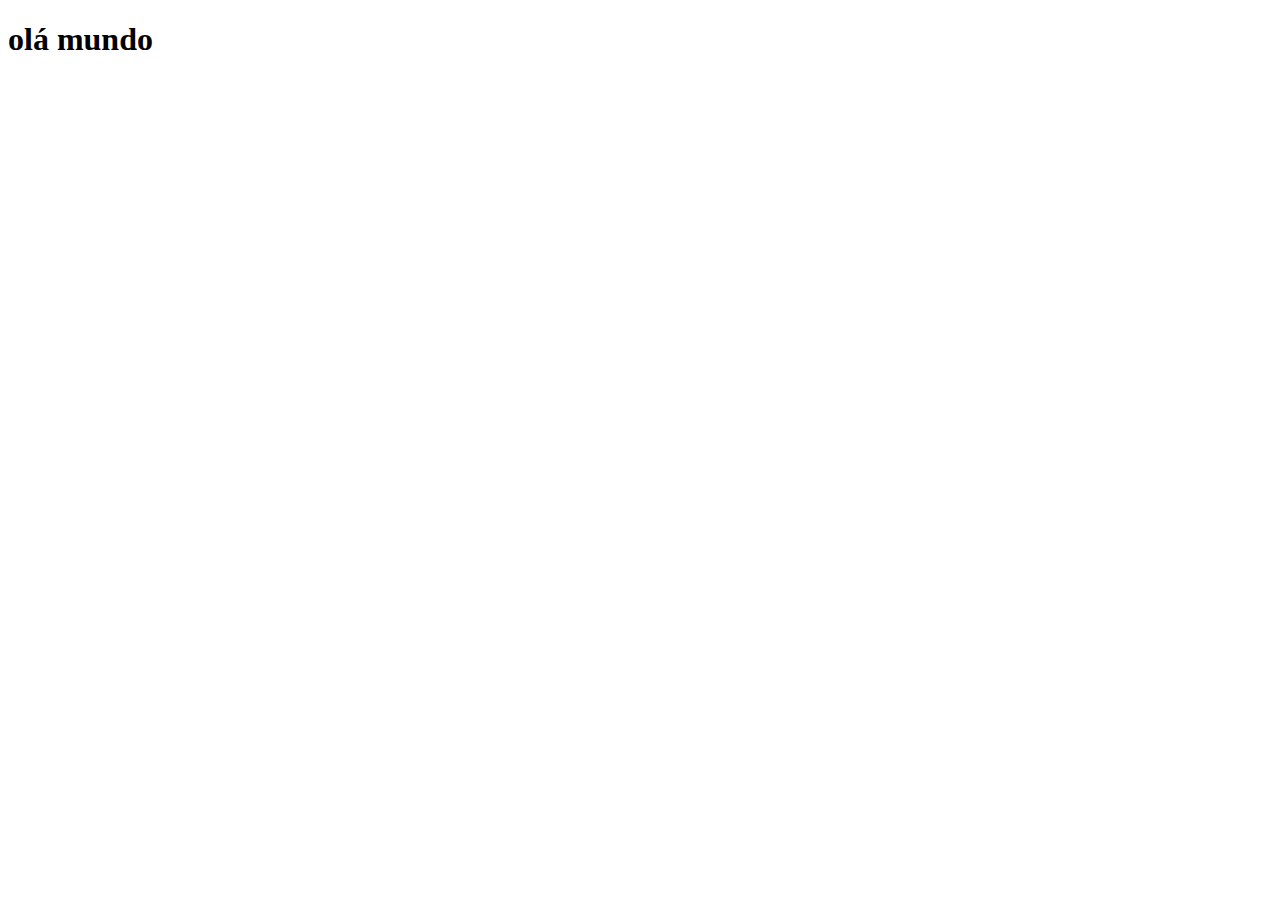
==== index.html @ a0b630f2 "criei a página principal" ====
<!DOCTYPE html>
<html lang="pt-br">
<head>
    <meta charset="UTF-8">
    <meta name="viewport" content="width=device-width, initial-scale=1.0">
    <link rel="shortcut icon" href="favicon.ico" type="image/x-icon">
    <title>Projeto Redes Sociais</title>
</head>
<body>
    <h1>olá mundo</h1>
</body>
</html>
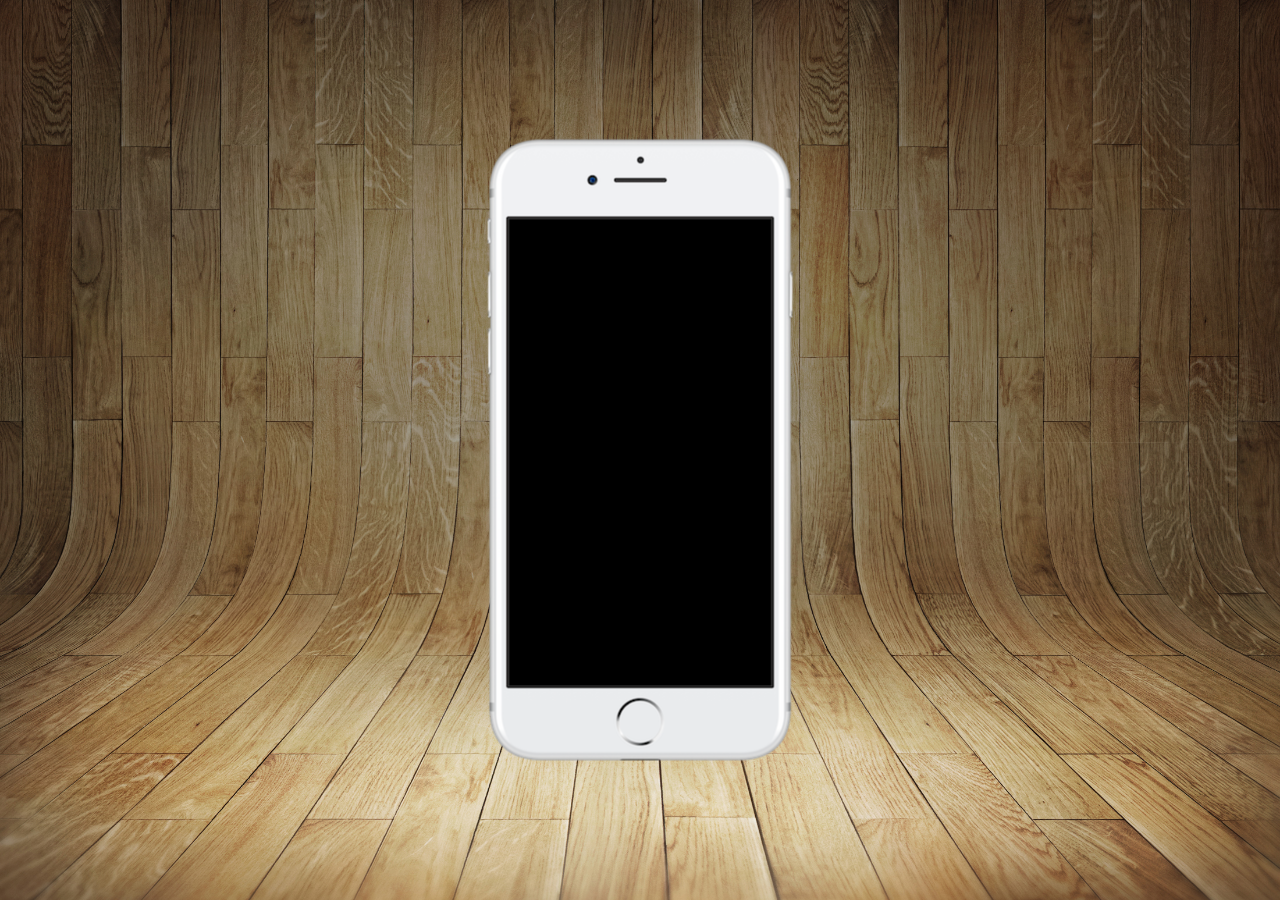
==== commit a242d71e: "," ====
--- a/index.html
+++ b/index.html
@@ -4,9 +4,17 @@
     <meta charset="UTF-8">
     <meta name="viewport" content="width=device-width, initial-scale=1.0">
     <link rel="shortcut icon" href="favicon.ico" type="image/x-icon">
+    <link rel="stylesheet" href="estilos/style.css">
     <title>Projeto Redes Sociais</title>
 </head>
 <body>
-    <h1>olá mundo</h1>
+    <main>
+        <section id="telefone">
+
+        </section>
+        <section id="redes-sociais">
+
+        </section>
+    </main>
 </body>
 </html>--- a/estilos/style.css
+++ b/estilos/style.css
@@ -0,0 +1,38 @@
+@charset "UTF-8";
+
+* {
+    margin: 0px;
+    padding: 0px;
+    font-family: Arial, Helvetica, sans-serif;
+}
+
+html, body {
+    height: 100vh;
+    width: 100vw;
+    background-color: black;
+}
+
+body {
+    background: url('../imagens/fundo-madeira.jpg') no-repeat top center;
+    background-size: cover;
+    background-attachment: fixed;
+}
+
+main {
+    position: relative;
+    height: 100vh;
+}
+
+section#telefone {
+    position: absolute;
+    top: 50%;
+    left: 50%;
+    transform: translate(-50%, -50%);
+
+    height: 627px;
+    width: 311px;
+    
+    background: url('../imagens/frame-iphone.png') no-repeat;
+    
+    
+}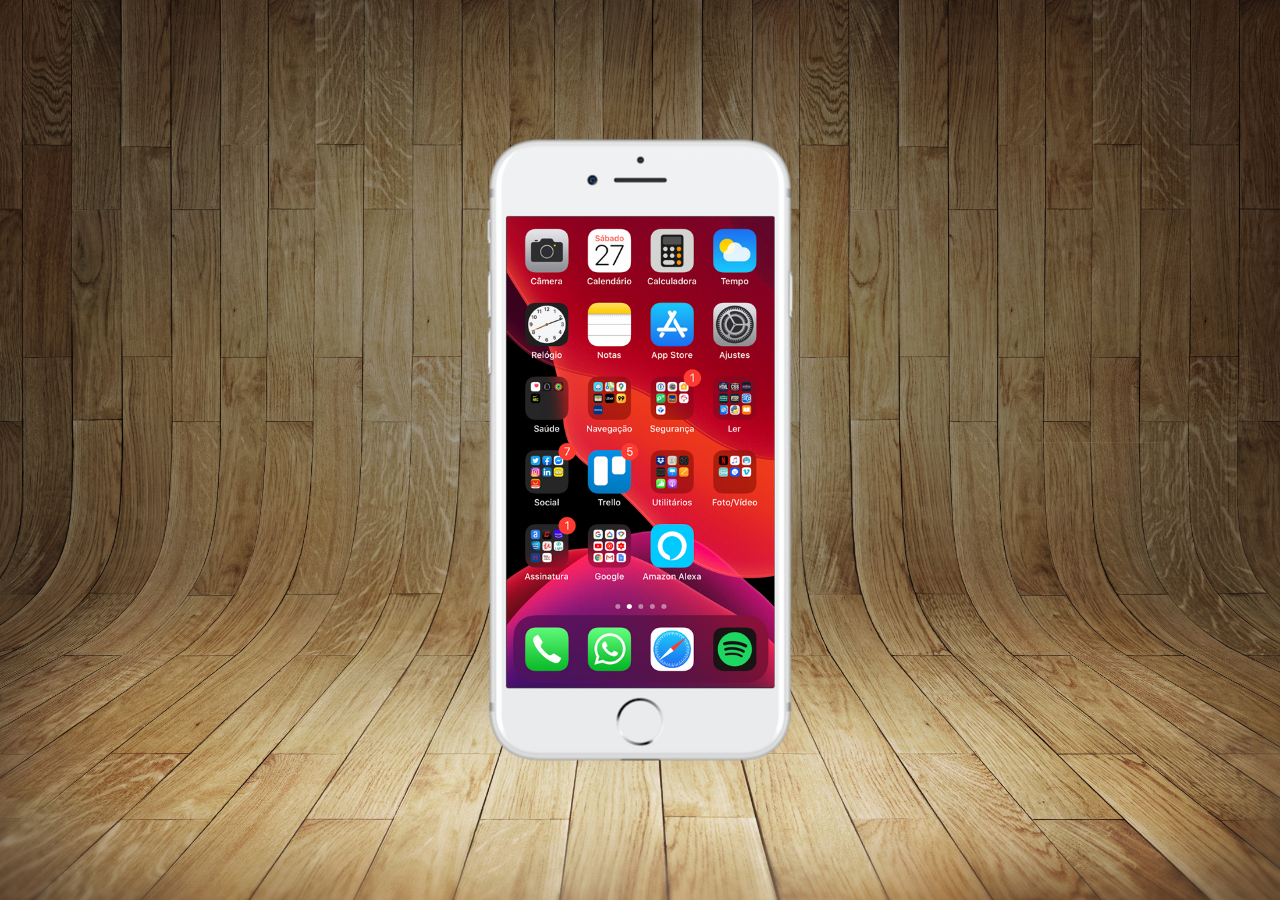
==== commit d174193c: "criei a tela home" ====
--- a/index.html
+++ b/index.html
@@ -10,7 +10,7 @@
 <body>
     <main>
         <section id="telefone">
-
+            <iframe src="home.html" name="tela" id="tela" frameborder="0"></iframe>
         </section>
         <section id="redes-sociais">
 
--- a/estilos/style.css
+++ b/estilos/style.css
@@ -31,8 +31,13 @@
 
     height: 627px;
     width: 311px;
-    
     background: url('../imagens/frame-iphone.png') no-repeat;
-    
-    
+}
+
+iframe#tela {
+    position: relative;
+    top: 80px;
+    left: 22px;
+    height: 471px;
+    width: 268px;
 }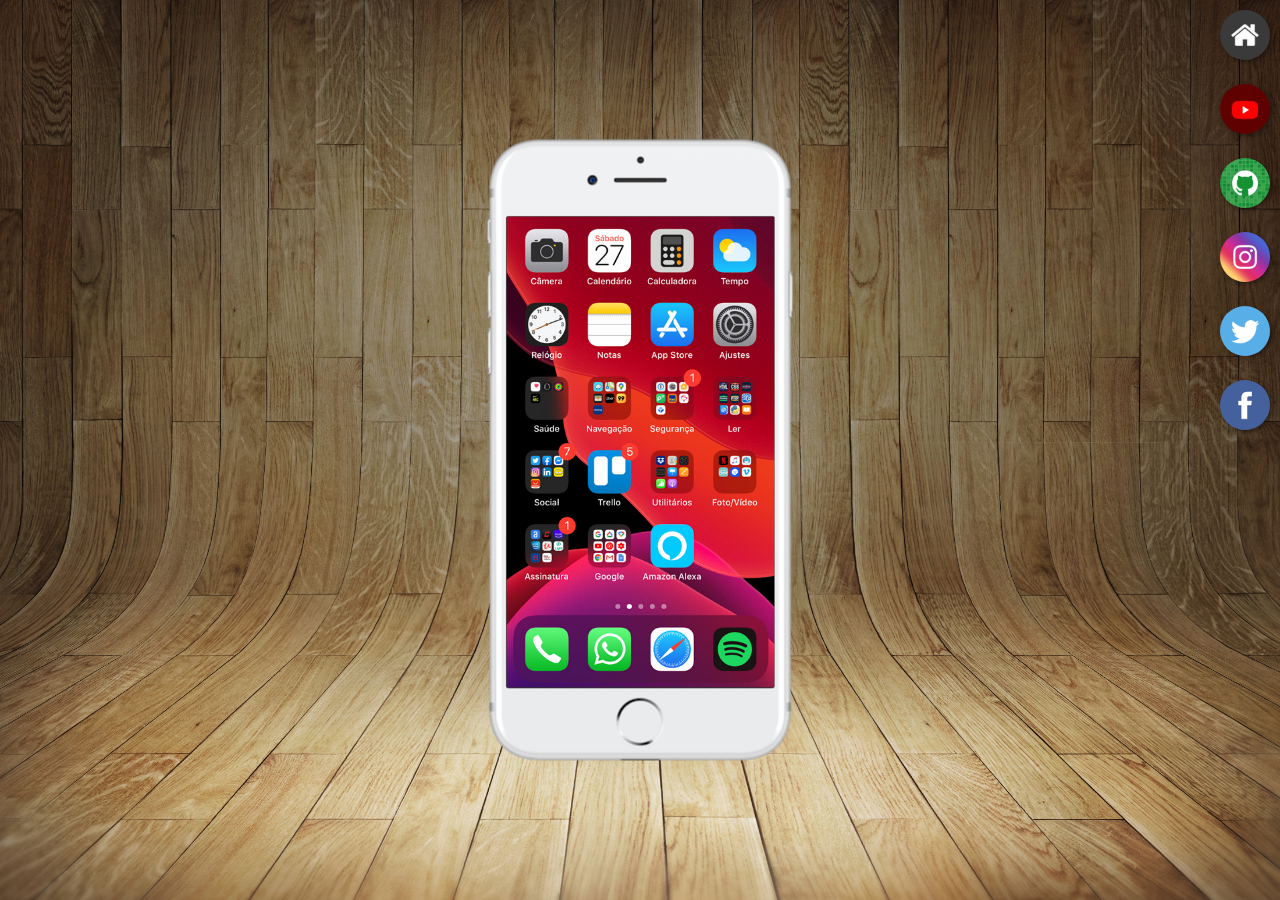
==== commit a2c8a478: "botoes lateral" ====
--- a/index.html
+++ b/index.html
@@ -10,10 +10,17 @@
 <body>
     <main>
         <section id="telefone">
-            <iframe src="home.html" name="tela" id="tela" frameborder="0"></iframe>
+            <iframe src="home.html" name="tela" id="tela" frameborder="0">
+                Seu navegador não é compatível com isso
+            </iframe>
         </section>
         <section id="redes-sociais">
-
+            <a href="" target="tela"><img src="imagens/logo-home.jpg" alt="Home"></a><br>
+            <a href="#" target="tela"><img src="imagens/logo-youtube.jpg" alt="Youtube"></a><br>
+            <a href="#" target="tela"><img src="imagens/logo-github.jpg" alt="GitHub"></a><br>
+            <a href="#" target="tela"><img src="imagens/logo-instagram.jpg" alt="Instagram"></a><br>
+            <a href="#" target="tela"><img src="imagens/logo-twitter.jpg" alt="Twitter"></a><br>
+            <a href="#" target="tela"><img src="imagens/logo-facebook.jpg" alt="Facebook"></a><br>
         </section>
     </main>
 </body>
--- a/estilos/style.css
+++ b/estilos/style.css
@@ -40,4 +40,24 @@
     left: 22px;
     height: 471px;
     width: 268px;
+}
+
+section#redes-sociais{
+    text-align: right;
+}
+
+section#redes-sociais img {
+    width: 50px;
+    margin: 10px;
+    border-radius: 50%;
+    box-shadow: 2px 2px 5px rgba(0, 0, 0, 0.400);
+    box-sizing: border-box;
+
+}
+
+section#redes-sociais img:hover {
+    border: 2px solid rgba(255, 255, 255, 0.692);
+    transform: translate(-3px, -3px);
+    box-shadow: 5px 5px 10px rgba(0, 0, 0, 0.603);
+    transition: transform 0.4s, border 0.5s;
 }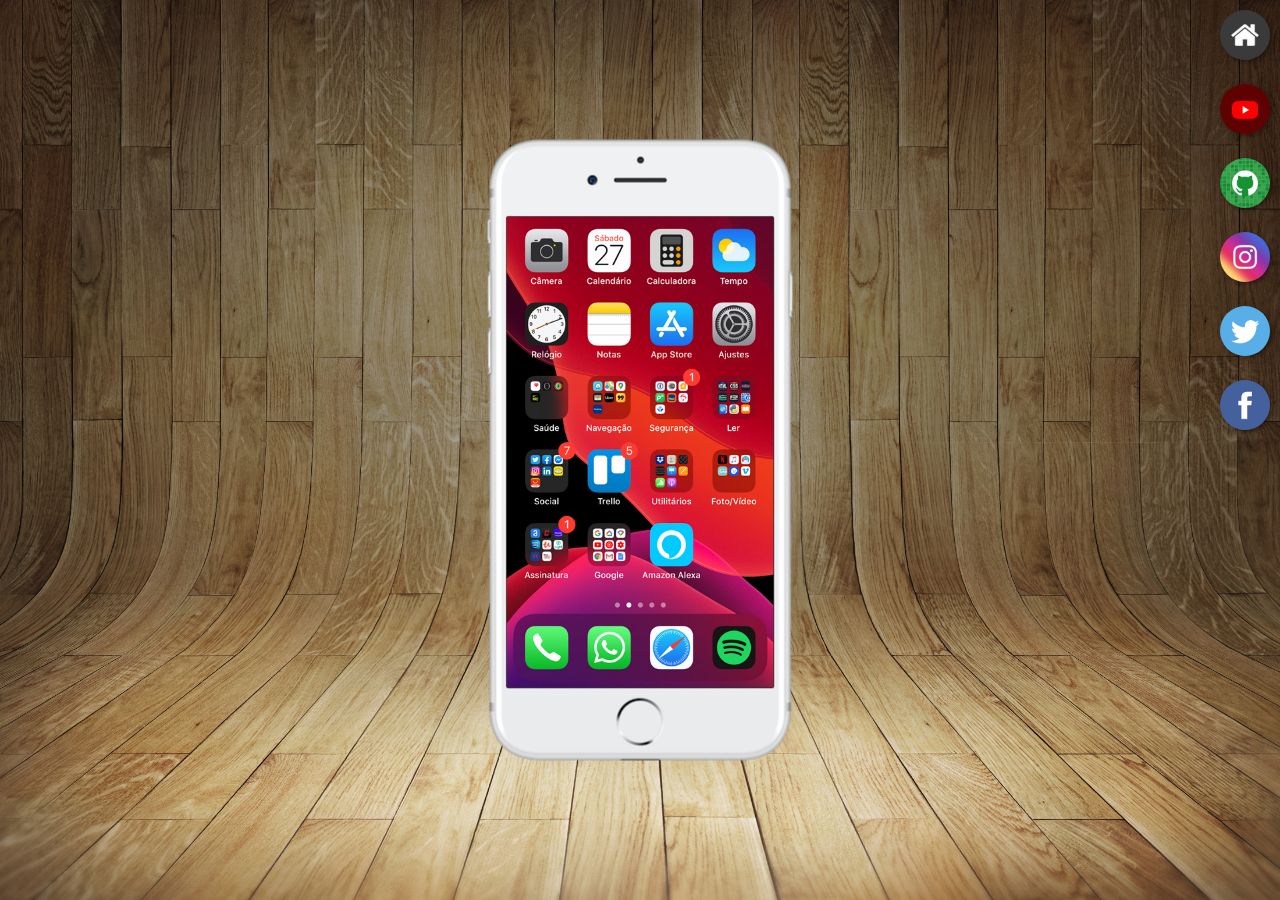
==== commit 4df57422: "." ====
--- a/index.html
+++ b/index.html
@@ -15,12 +15,12 @@
             </iframe>
         </section>
         <section id="redes-sociais">
-            <a href="" target="tela"><img src="imagens/logo-home.jpg" alt="Home"></a><br>
-            <a href="#" target="tela"><img src="imagens/logo-youtube.jpg" alt="Youtube"></a><br>
-            <a href="#" target="tela"><img src="imagens/logo-github.jpg" alt="GitHub"></a><br>
-            <a href="#" target="tela"><img src="imagens/logo-instagram.jpg" alt="Instagram"></a><br>
-            <a href="#" target="tela"><img src="imagens/logo-twitter.jpg" alt="Twitter"></a><br>
-            <a href="#" target="tela"><img src="imagens/logo-facebook.jpg" alt="Facebook"></a><br>
+            <a href="home.html" target="tela"><img src="imagens/logo-home.jpg" alt="Home"></a><br>
+            <a href="youtube.html" target="tela"><img src="imagens/logo-youtube.jpg" alt="Youtube"></a><br>
+            <a href="github.html" target="tela"><img src="imagens/logo-github.jpg" alt="GitHub"></a><br>
+            <a href="instagram.html" target="tela"><img src="imagens/logo-instagram.jpg" alt="Instagram"></a><br>
+            <a href="twitter.html" target="tela"><img src="imagens/logo-twitter.jpg" alt="Twitter"></a><br>
+            <a href="facebook.htm" target="tela"><img src="imagens/logo-facebook.jpg" alt="Facebook"></a><br>
         </section>
     </main>
 </body>
--- a/estilos/style.css
+++ b/estilos/style.css
@@ -39,7 +39,7 @@
     top: 80px;
     left: 22px;
     height: 471px;
-    width: 268px;
+    width: 267px;
 }
 
 section#redes-sociais{
